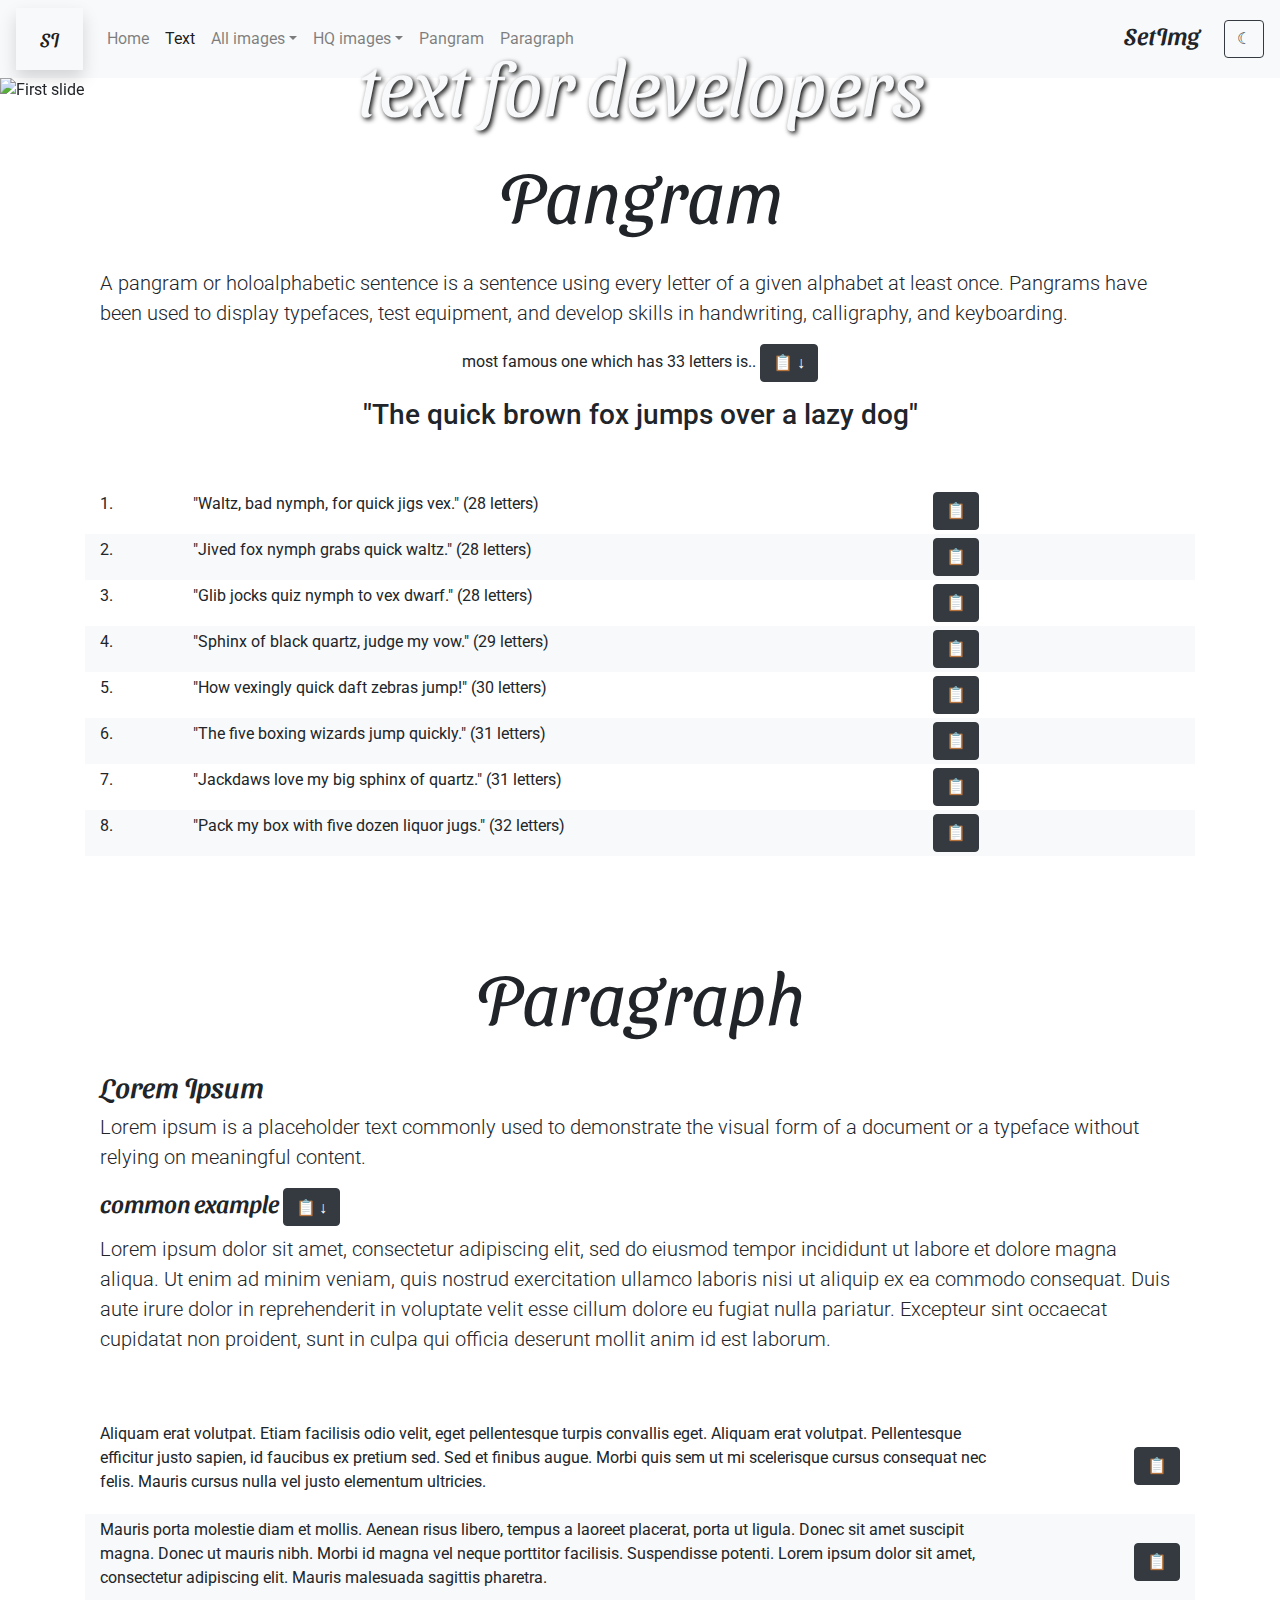
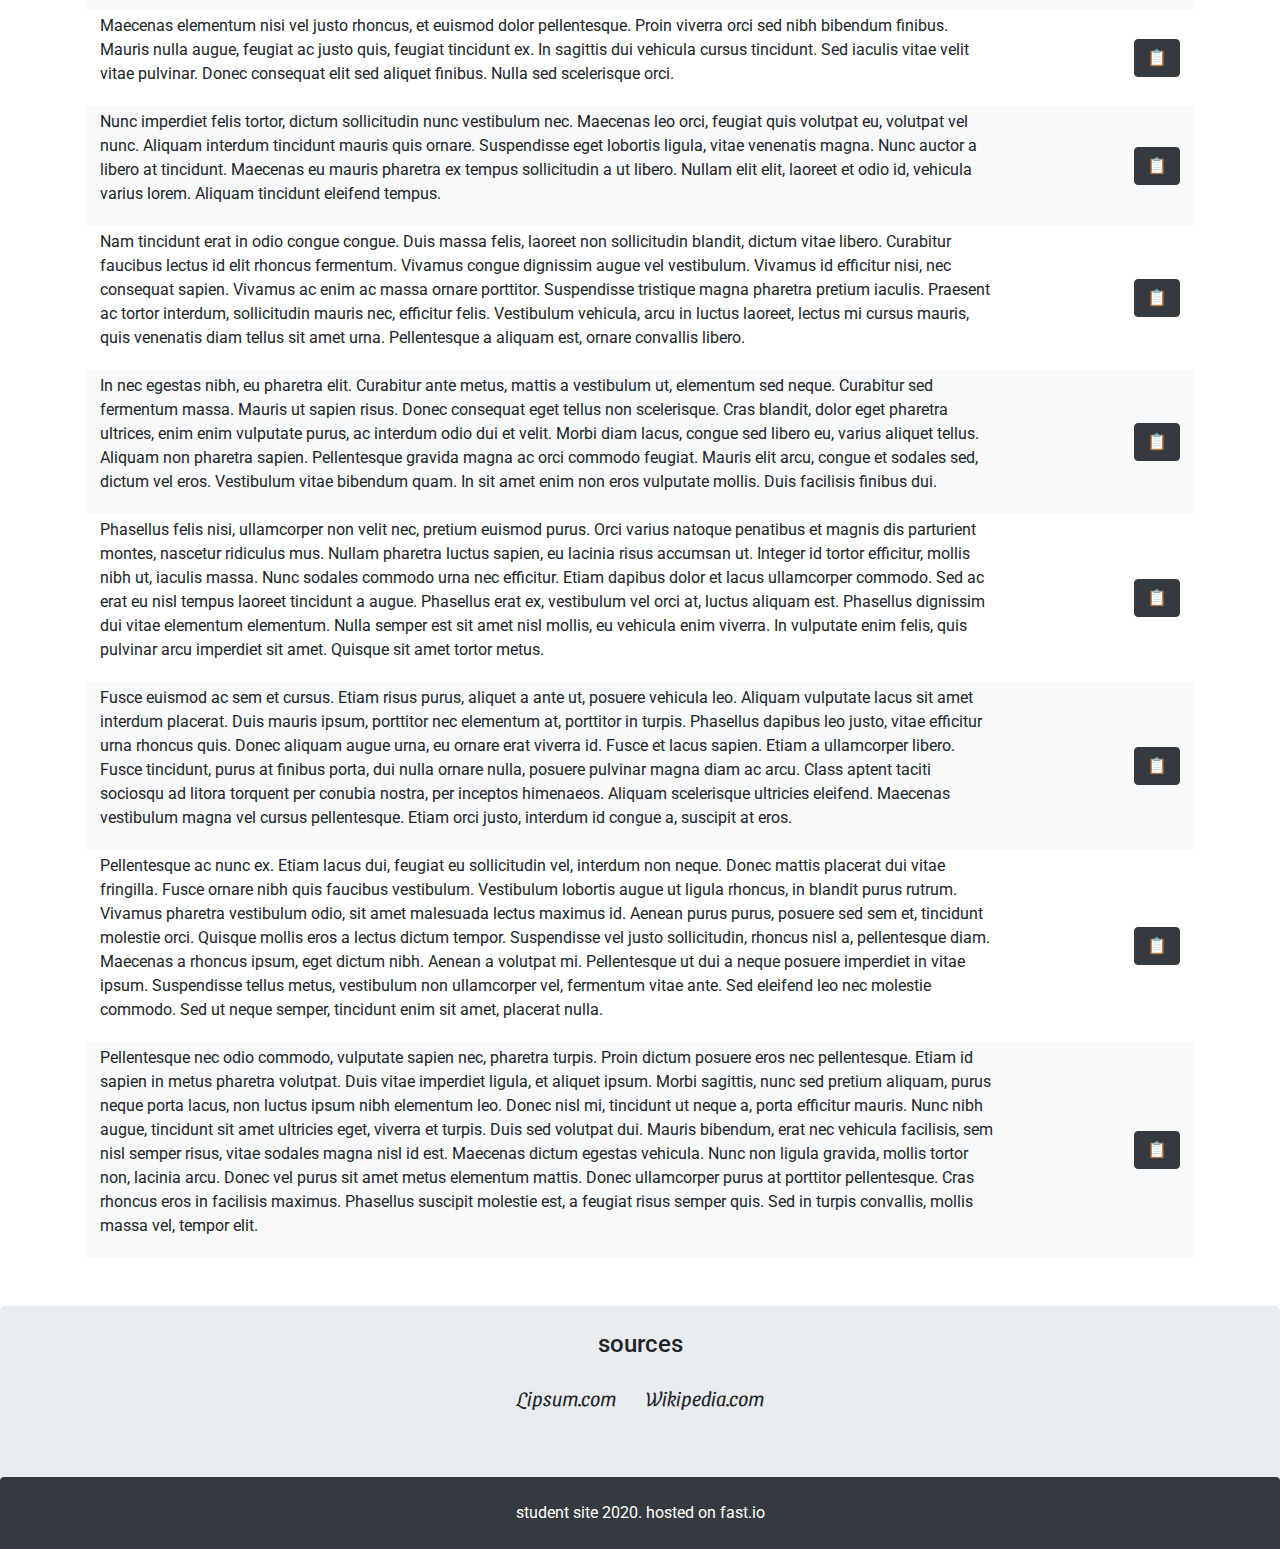
==== settext.html @ 08a80f4d "Add files via upload" ====
<!DOCTYPE html>
<html lang="en">

<head>
    <meta charset="UTF-8">
    <meta name="viewport" content="width=device-width, initial-scale=1.0">

    <!-- CSS -->
    <link rel="stylesheet" href="https://stackpath.bootstrapcdn.com/bootstrap/4.5.2/css/bootstrap.min.css" integrity="sha384-JcKb8q3iqJ61gNV9KGb8thSsNjpSL0n8PARn9HuZOnIxN0hoP+VmmDGMN5t9UJ0Z" crossorigin="anonymous">

    <!-- JS, Popper.js, and jQuery -->
    <script src="https://code.jquery.com/jquery-3.5.1.slim.min.js" integrity="sha384-DfXdz2htPH0lsSSs5nCTpuj/zy4C+OGpamoFVy38MVBnE+IbbVYUew+OrCXaRkfj" crossorigin="anonymous"></script>
    <script src="https://cdn.jsdelivr.net/npm/popper.js@1.16.1/dist/umd/popper.min.js" integrity="sha384-9/reFTGAW83EW2RDu2S0VKaIzap3H66lZH81PoYlFhbGU+6BZp6G7niu735Sk7lN" crossorigin="anonymous"></script>
    <script src="https://stackpath.bootstrapcdn.com/bootstrap/4.5.2/js/bootstrap.min.js" integrity="sha384-B4gt1jrGC7Jh4AgTPSdUtOBvfO8shuf57BaghqFfPlYxofvL8/KUEfYiJOMMV+rV" crossorigin="anonymous"></script>

    <!-- google font Sansita Swashed and Roboto -->
    <link href="https://fonts.googleapis.com/css2?family=Roboto&family=Sansita+Swashed&display=swap" rel="stylesheet">

    <!-- css file -->
    <link href="setimg.css" rel="stylesheet">

    <!-- js file -->
    <script src="setimg.js"></script>

    <!-- browser icon -->
    <link rel="icon" href="images/icon/SI_logo3.png">
    <title>Set Img</title>
</head>

<body class="textpage Roboto">

    <nav id="navbar" class="navbar navbar-expand-md navbar-light bg-light">
        <a class="navbar-brand SanSwas shadow p-3 px-4 " href="#">SI</a>
        <h4 class="SanSwas d-sm-block d-md-none">SetImg</h4>
        <button class="navbar-toggler d-lg-none" type="button" data-toggle="collapse" data-target="#collapsibleNavId" aria-controls="collapsibleNavId" aria-expanded="false" aria-label="Toggle navigation">
            <span class="navbar-toggler-icon"></span>
        </button>
        <div class="collapse navbar-collapse" id="collapsibleNavId">
            <ul class="navbar-nav mr-auto mt-2 mt-lg-0">
                <li class="nav-item">
                    <a class="nav-link" href="index.html">Home</a>
                </li>
                <li class="nav-item active">
                    <a class="nav-link" href="#">Text <span class="sr-only">(current)</span></a>
                </li>
                <li class="nav-item dropdown">
                    <a class="nav-link dropdown-toggle" href="#" id="dropdownId" data-toggle="dropdown" aria-haspopup="true" aria-expanded="false">All images</a>
                    <div class="dropdown-menu animate slideIn" aria-labelledby="dropdownId">
                        <a class="dropdown-item" href="https://setimg.imfast.io/images/flower">flower</a>
                        <a class="dropdown-item" href="https://setimg.imfast.io/images/city">city</a>
                        <a class="dropdown-item" href="https://setimg.imfast.io/images/business">business</a>
                        <a class="dropdown-item" href="https://setimg.imfast.io/images/colour">colour</a>
                        <a class="dropdown-item" href="https://setimg.imfast.io/images/computer">computer</a>
                    </div>
                </li>
                <li class="nav-item dropdown">
                    <a class="nav-link dropdown-toggle" href="#" id="dropdownId" data-toggle="dropdown" aria-haspopup="true" aria-expanded="false">HQ images</a>
                    <div class="dropdown-menu animate slideIn" aria-labelledby="dropdownId">
                        <a class="dropdown-item" href="https://setimg.imfast.io/images/hq/flower">flower</a>
                        <a class="dropdown-item" href="https://setimg.imfast.io/images/hq/city">city</a>
                        <a class="dropdown-item" href="https://setimg.imfast.io/images/hq/business">business</a>
                        <a class="dropdown-item" href="https://setimg.imfast.io/images/hq/colour">colour</a>
                        <a class="dropdown-item" href="https://setimg.imfast.io/images/hq/computer">computer</a>
                    </div>
                </li>
                <li class="nav-item">
                    <a class="nav-link" href="#pangram">Pangram</a>
                </li>
                <li class="nav-item">
                    <a class="nav-link" href="#paragraph">Paragraph</a>
                </li>
            </ul>
            <!-- <form class="form-inline my-2 my-lg-0">
                <input class="form-control mr-sm-2" type="text" placeholder="Search">
                <button class="btn btn-outline-light thelowgrad my-2 my-sm-0" type="submit">Search</button>
            </form> -->
            <h4 class="mr-4 SanSwas d-none d-md-block">SetImg</h4>
            <button id="darkbtn" class="btn btn-outline-dark" onclick="darkMode2()">&#9790;</button>

        </div>
    </nav>
    <div id="carouselId1" class="carousel slide" data-ride="carousel">
        <div class="carousel-inner" role="listbox">
            <div class="carousel-item active">
                <img class="d-block w-100 maxw_home obj-cov" src="images/color scheme1.png" alt="First slide">
            </div>
            <div class="carousel-item">
                <img class="d-block w-100 maxw_home obj-cov" src="images/flower/10.jpg" alt="Second slide">
                <!-- <div class="carousel-caption d-none d-md-block">
                </div> -->
            </div>
            <div class="carousel-item">
                <img class="d-block w-100 maxw_home obj-cov" src="images/city/5.jpg" alt="Second slide">

            </div>
        </div>
        <div class=" centered">
            <h1 class="text-light display-1 SanSwas" style="font-size:6vw;text-shadow: 2px 2px 5px #000000;">text for developers</h1>
        </div>
        <a class="carousel-control-prev" href="#carouselId1" role="button" data-slide="prev">
            <span class="carousel-control-prev-icon" aria-hidden="true"></span>
            <span class="sr-only">Previous</span>
        </a>
        <a class="carousel-control-next" href="#carouselId1" role="button" data-slide="next">
            <span class="carousel-control-next-icon" aria-hidden="true"></span>
            <span class="sr-only">Next</span>
        </a>
    </div>
    <div id="pangram" class="container">
        <div class="container py-5">
            <h1 id="heading" class="SanSwas display-3 center">Pangram</h1><br/>
            <p class="lead">A pangram or holoalphabetic sentence is a sentence using every letter of a given alphabet at least once. Pangrams have been used to display typefaces, test equipment, and develop skills in handwriting, calligraphy, and keyboarding.
            </p>
            <p class="center">most famous one which has 33 letters is.. <button class="btn btn-dark" onclick="copyToClipboard('#pa0')">&#128203; &darr;</button></p>

            <h3 id="pa0" class="center">"The quick brown fox jumps over a lazy dog" </h3>
        </div>
        <div id="set1" class="container">
            <div class="row py-1">
                <div class="col-1">1.</div>
                <div class="col-8" id="tocopy"><span id="pa1">"Waltz, bad nymph, for quick jigs vex."</span> (28 letters)</div>
                <div class="col-3"><button class="btn btn-dark" onclick="copyToClipboard('#pa1')">&#128203;</button></div>
            </div>
            <div name="row1" class="row py-1 bg-light">
                <div class="col-1">2.</div>
                <div class="col-8" id="tocopy"><span id="pa2">"Jived fox nymph grabs quick waltz."</span> (28 letters)</div>
                <div class="col-3"><button class="btn btn-dark" onclick="copyToClipboard('#pa2')">&#128203;</button></div>
            </div>
            <div class="row py-1">
                <div class="col-1">3.</div>
                <div class="col-8" id="tocopy"><span id="pa3">"Glib jocks quiz nymph to vex dwarf."</span> (28 letters)</div>
                <div class="col-3"><button class="btn btn-dark" onclick="copyToClipboard('#pa3')">&#128203;</button></div>
            </div>
            <div name="row1" class="row py-1 bg-light">
                <div class="col-1">4.</div>
                <div class="col-8" id="tocopy"><span id="pa4">"Sphinx of black quartz, judge my vow."</span> (29 letters)</div>
                <div class="col-3"><button class="btn btn-dark" onclick="copyToClipboard('#pa4')">&#128203;</button></div>
            </div>
            <div class="row py-1">
                <div class="col-1">5.</div>
                <div class="col-8" id="tocopy"><span id="pa5">"How vexingly quick daft zebras jump!"</span> (30 letters)</div>
                <div class="col-3"><button class="btn btn-dark" onclick="copyToClipboard('#pa5')">&#128203;</button></div>
            </div>
            <div name="row1" class="row py-1 bg-light">
                <div class="col-1">6.</div>
                <div class="col-8" id="tocopy"><span id="pa6">"The five boxing wizards jump quickly."</span> (31 letters)</div>
                <div class="col-3"><button class="btn btn-dark" onclick="copyToClipboard('#pa6')">&#128203;</button></div>
            </div>
            <div class="row py-1">
                <div class="col-1">7.</div>
                <div class="col-8" id="tocopy"><span id="pa7">"Jackdaws love my big sphinx of quartz."</span> (31 letters)</div>
                <div class="col-3"><button class="btn btn-dark" onclick="copyToClipboard('#pa7')">&#128203;</button></div>
            </div>
            <div name="row1" class="row py-1 bg-light">
                <div class="col-1">8.</div>
                <div class="col-8" id="tocopy"><span id="pa8">"Pack my box with five dozen liquor jugs."</span> (32 letters)</div>
                <div class="col-3"><button class="btn btn-dark" onclick="copyToClipboard('#pa8')">&#128203;</button></div>
            </div>
        </div>
    </div>

    <div id="paragraph" class="container py-5">
        <div class="container py-5">
            <h1 id="heading" class="SanSwas display-3 center">Paragraph</h1><br/>
            <h3 class="SanSwas">Lorem Ipsum</h3>
            <p class="lead">Lorem ipsum is a placeholder text commonly used to demonstrate the visual form of a document or a typeface without relying on meaningful content.</p>
            <h4 class="SanSwas">common example <button class="btn btn-dark" onclick="copyToClipboard('#p0')">&#128203; &darr;</button></h4>

            <p id="p0" class="lead">Lorem ipsum dolor sit amet, consectetur adipiscing elit, sed do eiusmod tempor incididunt ut labore et dolore magna aliqua. Ut enim ad minim veniam, quis nostrud exercitation ullamco laboris nisi ut aliquip ex ea commodo consequat. Duis aute
                irure dolor in reprehenderit in voluptate velit esse cillum dolore eu fugiat nulla pariatur. Excepteur sint occaecat cupidatat non proident, sunt in culpa qui officia deserunt mollit anim id est laborum.
            </p>
        </div>
        <div id="set2" class="container">
            <div class="row py-1">
                <div class="col-10" id="tocopy">
                    <p id="p1">Aliquam erat volutpat. Etiam facilisis odio velit, eget pellentesque turpis convallis eget. Aliquam erat volutpat. Pellentesque efficitur justo sapien, id faucibus ex pretium sed. Sed et finibus augue. Morbi quis sem ut mi scelerisque
                        cursus consequat nec felis. Mauris cursus nulla vel justo elementum ultricies.</p>
                </div>
                <div class="col-2 right align-self-center"><button class="btn btn-dark" onclick="copyToClipboard('#p1')">&#128203;</button></div>
            </div>
            <div name="row1" class="row py-1 bg-light">
                <div class="col-10" id="tocopy">
                    <p id="p2">Mauris porta molestie diam et mollis. Aenean risus libero, tempus a laoreet placerat, porta ut ligula. Donec sit amet suscipit magna. Donec ut mauris nibh. Morbi id magna vel neque porttitor facilisis. Suspendisse potenti. Lorem ipsum
                        dolor sit amet, consectetur adipiscing elit. Mauris malesuada sagittis pharetra.</p>
                </div>
                <div class="col-2 right align-self-center"><button class="btn btn-dark" onclick="copyToClipboard('#p2')">&#128203;</button></div>
            </div>
            <div class="row py-1">
                <div class="col-10" id="tocopy">
                    <p id="p3">Maecenas elementum nisi vel justo rhoncus, et euismod dolor pellentesque. Proin viverra orci sed nibh bibendum finibus. Mauris nulla augue, feugiat ac justo quis, feugiat tincidunt ex. In sagittis dui vehicula cursus tincidunt. Sed
                        iaculis vitae velit vitae pulvinar. Donec consequat elit sed aliquet finibus. Nulla sed scelerisque orci.</p>
                </div>
                <div class="col-2 right align-self-center"><button class="btn btn-dark" onclick="copyToClipboard('#p3')">&#128203;</button></div>
            </div>
            <div name="row1" class="row py-1 bg-light">
                <div class="col-10" id="tocopy">
                    <p id="p4">Nunc imperdiet felis tortor, dictum sollicitudin nunc vestibulum nec. Maecenas leo orci, feugiat quis volutpat eu, volutpat vel nunc. Aliquam interdum tincidunt mauris quis ornare. Suspendisse eget lobortis ligula, vitae venenatis
                        magna. Nunc auctor a libero at tincidunt. Maecenas eu mauris pharetra ex tempus sollicitudin a ut libero. Nullam elit elit, laoreet et odio id, vehicula varius lorem. Aliquam tincidunt eleifend tempus.</p>
                </div>
                <div class="col-2 right align-self-center"><button class="btn btn-dark" onclick="copyToClipboard('#p4')">&#128203;</button></div>
            </div>
            <div class="row py-1">
                <div class="col-10" id="tocopy">
                    <p id="p5">Nam tincidunt erat in odio congue congue. Duis massa felis, laoreet non sollicitudin blandit, dictum vitae libero. Curabitur faucibus lectus id elit rhoncus fermentum. Vivamus congue dignissim augue vel vestibulum. Vivamus id efficitur
                        nisi, nec consequat sapien. Vivamus ac enim ac massa ornare porttitor. Suspendisse tristique magna pharetra pretium iaculis. Praesent ac tortor interdum, sollicitudin mauris nec, efficitur felis. Vestibulum vehicula, arcu in luctus
                        laoreet, lectus mi cursus mauris, quis venenatis diam tellus sit amet urna. Pellentesque a aliquam est, ornare convallis libero.</p>
                </div>
                <div class="col-2 right align-self-center"><button class="btn btn-dark" onclick="copyToClipboard('#p5')">&#128203;</button></div>
            </div>
            <div name="row1" class="row py-1 bg-light">
                <div class="col-10" id="tocopy">
                    <p id="p6">In nec egestas nibh, eu pharetra elit. Curabitur ante metus, mattis a vestibulum ut, elementum sed neque. Curabitur sed fermentum massa. Mauris ut sapien risus. Donec consequat eget tellus non scelerisque. Cras blandit, dolor eget
                        pharetra ultrices, enim enim vulputate purus, ac interdum odio dui et velit. Morbi diam lacus, congue sed libero eu, varius aliquet tellus. Aliquam non pharetra sapien. Pellentesque gravida magna ac orci commodo feugiat. Mauris
                        elit arcu, congue et sodales sed, dictum vel eros. Vestibulum vitae bibendum quam. In sit amet enim non eros vulputate mollis. Duis facilisis finibus dui.</p>
                </div>
                <div class="col-2 right align-self-center"><button class="btn btn-dark" onclick="copyToClipboard('#p6')">&#128203;</button></div>
            </div>
            <div class="row py-1">
                <div class="col-10" id="tocopy">
                    <p id="p7">Phasellus felis nisi, ullamcorper non velit nec, pretium euismod purus. Orci varius natoque penatibus et magnis dis parturient montes, nascetur ridiculus mus. Nullam pharetra luctus sapien, eu lacinia risus accumsan ut. Integer id
                        tortor efficitur, mollis nibh ut, iaculis massa. Nunc sodales commodo urna nec efficitur. Etiam dapibus dolor et lacus ullamcorper commodo. Sed ac erat eu nisl tempus laoreet tincidunt a augue. Phasellus erat ex, vestibulum vel
                        orci at, luctus aliquam est. Phasellus dignissim dui vitae elementum elementum. Nulla semper est sit amet nisl mollis, eu vehicula enim viverra. In vulputate enim felis, quis pulvinar arcu imperdiet sit amet. Quisque sit amet tortor
                        metus.
                    </p>
                </div>
                <div class="col-2 right align-self-center"><button class="btn btn-dark" onclick="copyToClipboard('#p7')">&#128203;</button></div>
            </div>
            <div name="row1" class="row py-1 bg-light">
                <div class="col-10" id="tocopy">
                    <p id="p8">Fusce euismod ac sem et cursus. Etiam risus purus, aliquet a ante ut, posuere vehicula leo. Aliquam vulputate lacus sit amet interdum placerat. Duis mauris ipsum, porttitor nec elementum at, porttitor in turpis. Phasellus dapibus leo
                        justo, vitae efficitur urna rhoncus quis. Donec aliquam augue urna, eu ornare erat viverra id. Fusce et lacus sapien. Etiam a ullamcorper libero. Fusce tincidunt, purus at finibus porta, dui nulla ornare nulla, posuere pulvinar
                        magna diam ac arcu. Class aptent taciti sociosqu ad litora torquent per conubia nostra, per inceptos himenaeos. Aliquam scelerisque ultricies eleifend. Maecenas vestibulum magna vel cursus pellentesque. Etiam orci justo, interdum
                        id congue a, suscipit at eros.</p>
                </div>
                <div class="col-2 right align-self-center"><button class="btn btn-dark" onclick="copyToClipboard('#p8')">&#128203;</button></div>
            </div>
            <div class="row py-1">
                <div class="col-10" id="tocopy">
                    <p id="p9">Pellentesque ac nunc ex. Etiam lacus dui, feugiat eu sollicitudin vel, interdum non neque. Donec mattis placerat dui vitae fringilla. Fusce ornare nibh quis faucibus vestibulum. Vestibulum lobortis augue ut ligula rhoncus, in blandit
                        purus rutrum. Vivamus pharetra vestibulum odio, sit amet malesuada lectus maximus id. Aenean purus purus, posuere sed sem et, tincidunt molestie orci. Quisque mollis eros a lectus dictum tempor. Suspendisse vel justo sollicitudin,
                        rhoncus nisl a, pellentesque diam. Maecenas a rhoncus ipsum, eget dictum nibh. Aenean a volutpat mi. Pellentesque ut dui a neque posuere imperdiet in vitae ipsum. Suspendisse tellus metus, vestibulum non ullamcorper vel, fermentum
                        vitae ante. Sed eleifend leo nec molestie commodo. Sed ut neque semper, tincidunt enim sit amet, placerat nulla.</p>
                </div>
                <div class="col-2 right align-self-center"><button class="btn btn-dark" onclick="copyToClipboard('#p9')">&#128203;</button></div>
            </div>
            <div name="row1" class="row py-1 bg-light">
                <div class="col-10" id="tocopy">
                    <p id="p10">Pellentesque nec odio commodo, vulputate sapien nec, pharetra turpis. Proin dictum posuere eros nec pellentesque. Etiam id sapien in metus pharetra volutpat. Duis vitae imperdiet ligula, et aliquet ipsum. Morbi sagittis, nunc sed pretium
                        aliquam, purus neque porta lacus, non luctus ipsum nibh elementum leo. Donec nisl mi, tincidunt ut neque a, porta efficitur mauris. Nunc nibh augue, tincidunt sit amet ultricies eget, viverra et turpis. Duis sed volutpat dui. Mauris
                        bibendum, erat nec vehicula facilisis, sem nisl semper risus, vitae sodales magna nisl id est. Maecenas dictum egestas vehicula. Nunc non ligula gravida, mollis tortor non, lacinia arcu. Donec vel purus sit amet metus elementum
                        mattis. Donec ullamcorper purus at porttitor pellentesque. Cras rhoncus eros in facilisis maximus. Phasellus suscipit molestie est, a feugiat risus semper quis. Sed in turpis convallis, mollis massa vel, tempor elit.</p>
                </div>
                <div class="col-2 right align-self-center"><button class="btn btn-dark" onclick="copyToClipboard('#p10')">&#128203;</button></div>
            </div>
        </div>
    </div>
    <div id="source" name="row1" class="jumbotron mb-0 pt-4 center">
        <div class="container">
            <h4 class="pb-3">sources</h4>
            <div class="d-flex justify-content-around SanSwas lead">
                <div class="row">
                    <div class="col">Lipsum.com</div>
                    <div class="col">Wikipedia.com</div>
                </div>
            </div>
        </div>
    </div>

    <div class="Roboto center text-white bg-dark py-4 rounded-top" style="height: auto;"> student site 2020. hosted on fast.io </div>
    <script>
        var mode = getCookie("mode");
        if (mode == "1") {
            setTimeout(darkMode2, 300);

        } else {

        }
    </script>
</body>

</html>
---- setimg.css ----
* {
    margin-top: 0;
    box-sizing: border-box;
}

html {
    scroll-behavior: smooth;
}

.Roboto {
    font-family: 'Roboto', sans-serif;
}

.SanSwas {
    font-family: 'Sansita Swashed', cursive;
}

.m_color {
    border: 1px solid #851E3E;
    color: #851E3E;
}

.thebackgrad {
    background-image: linear-gradient(to left, #851E3E, #061E3E);
}

.thelowgrad {
    background-color: #851E3E;
}

.thehighgrad {
    background-color: #061E3E;
}

.maxw_home {
    max-height: 500px;
}

.obj-cov {
    object-fit: cover;
}

.center {
    text-align: center;
}

.left {
    text-align: left;
}

.right {
    text-align: right;
}

.text-over-img {
    position: relative;
    top: -250px;
}

.centered {
    position: absolute;
    top: 40%;
    left: 50%;
    transform: translate(-50%, -50%);
}

.animate {
    animation-duration: 0.3s;
    -webkit-animation-duration: 0.3s;
    animation-fill-mode: both;
    -webkit-animation-fill-mode: both;
}

@keyframes slideIn {
    0% {
        transform: translateY(1rem);
        opacity: 0;
    }
    100% {
        transform: translateY(0rem);
        opacity: 1;
    }
    0% {
        transform: translateY(1rem);
        opacity: 0;
    }
}

.slideIn {
    -webkit-animation-name: slideIn;
    animation-name: slideIn;
}

.black-mode {
    background-color: #000000!important;
    color: white;
}

.dark-mode {
    background-color: #1B1B1B;
    color: white;
}

@media (max-width:576px) {
    #heading {
        font-size: 3rem;
    }
}

.w-wrap {
    word-wrap: break-word;
}
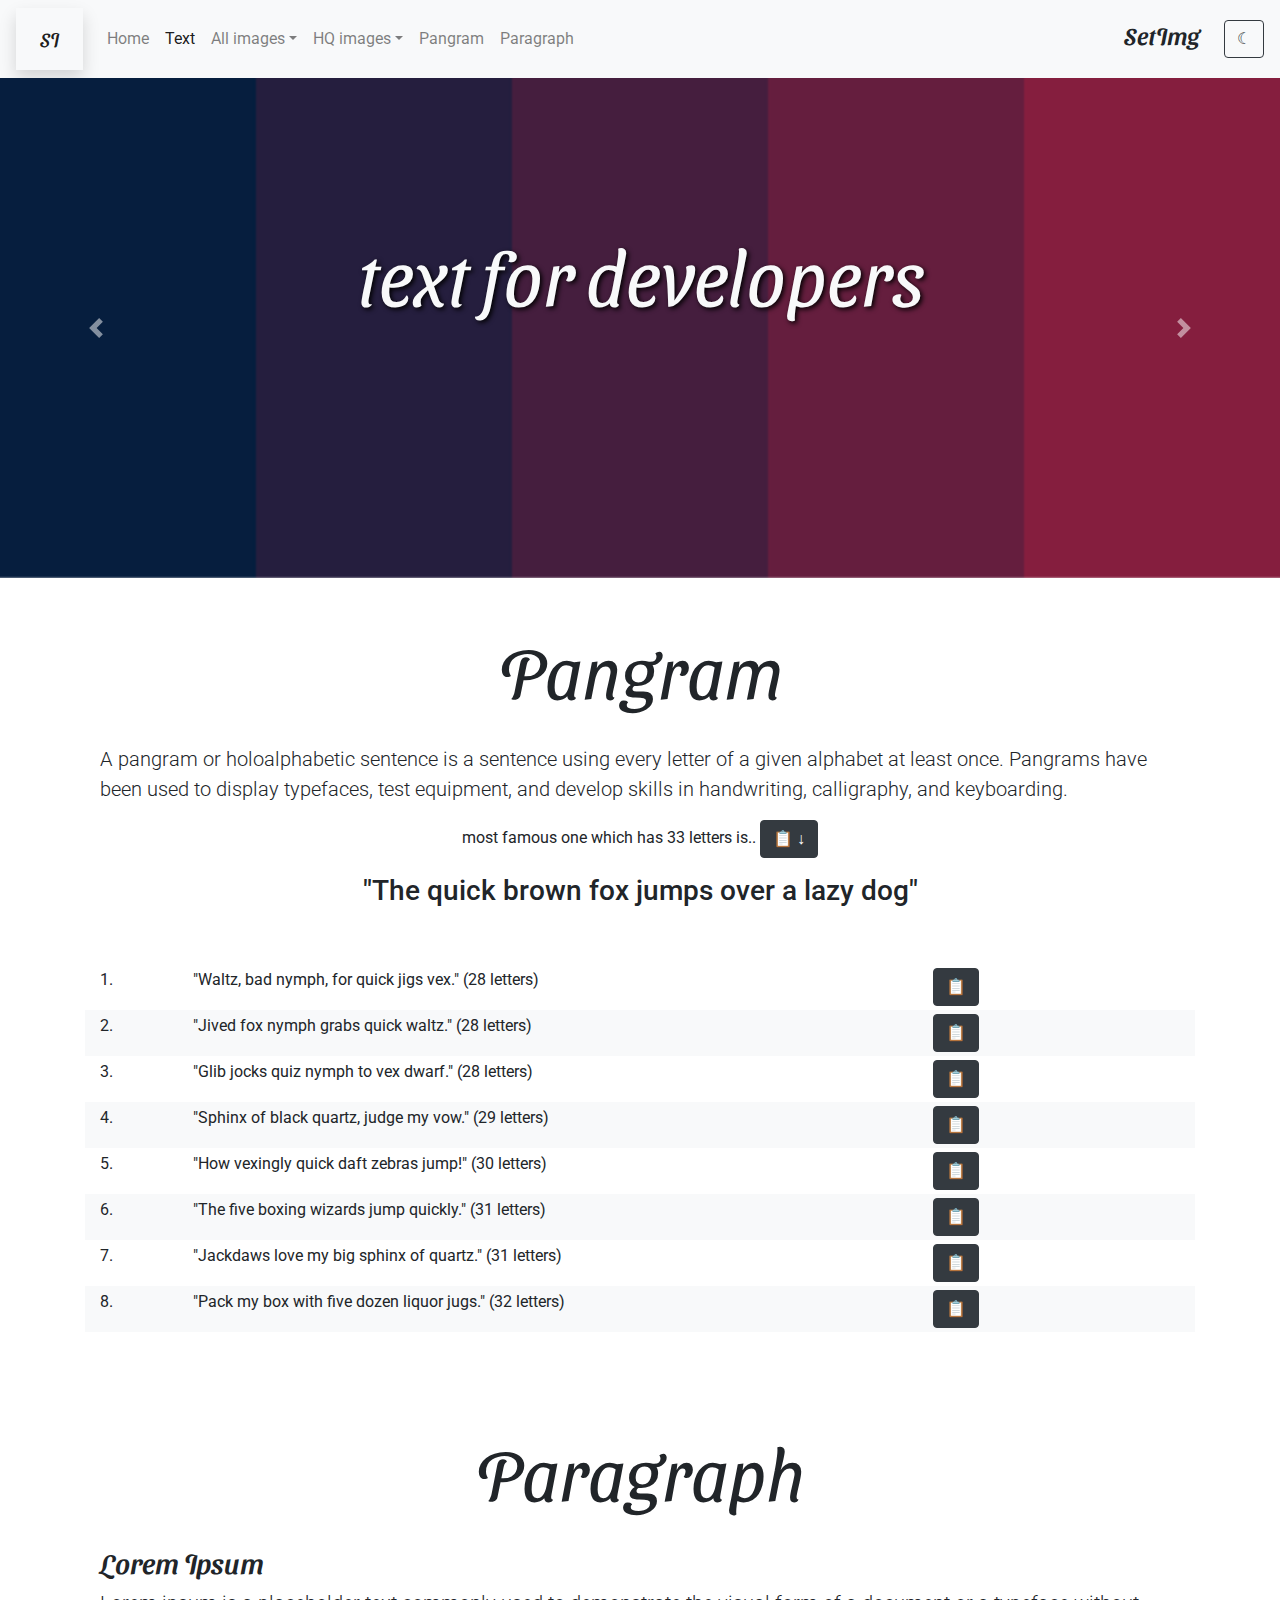
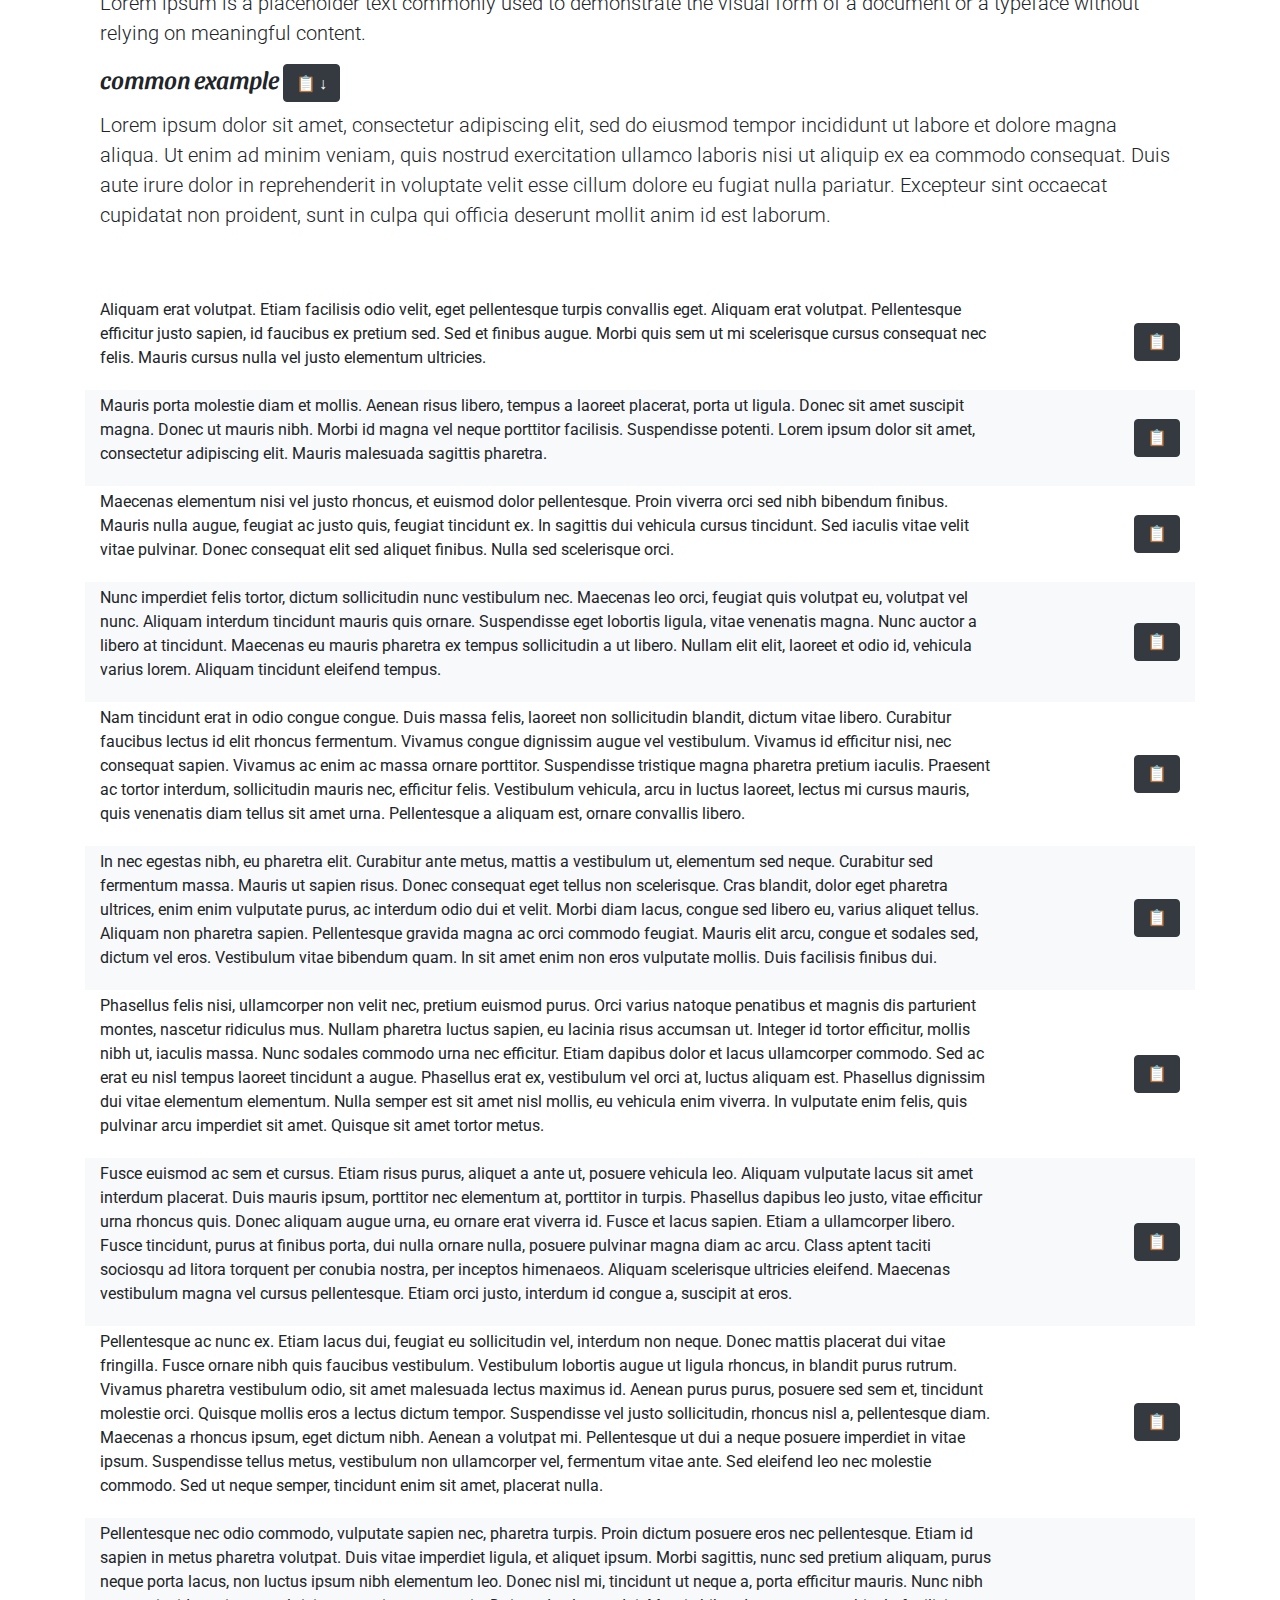
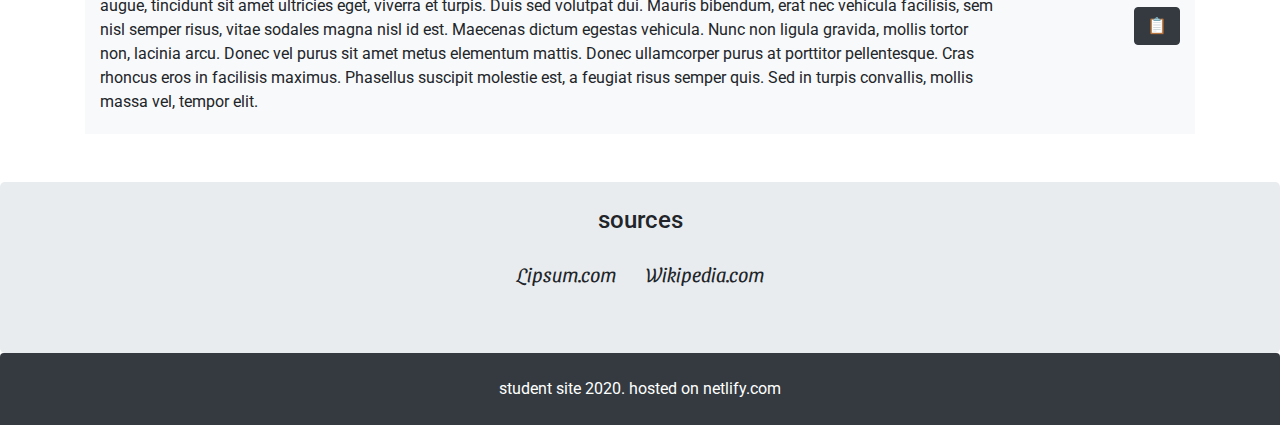
==== commit dd31fc00: "commit3" ====
--- a/settext.html
+++ b/settext.html
@@ -266,7 +266,7 @@
         </div>
     </div>
 
-    <div class="Roboto center text-white bg-dark py-4 rounded-top" style="height: auto;"> student site 2020. hosted on fast.io </div>
+    <div class="Roboto center text-white bg-dark py-4 rounded-top" style="height: auto;"> student site 2020. hosted on netlify.com </div>
     <script>
         var mode = getCookie("mode");
         if (mode == "1") {
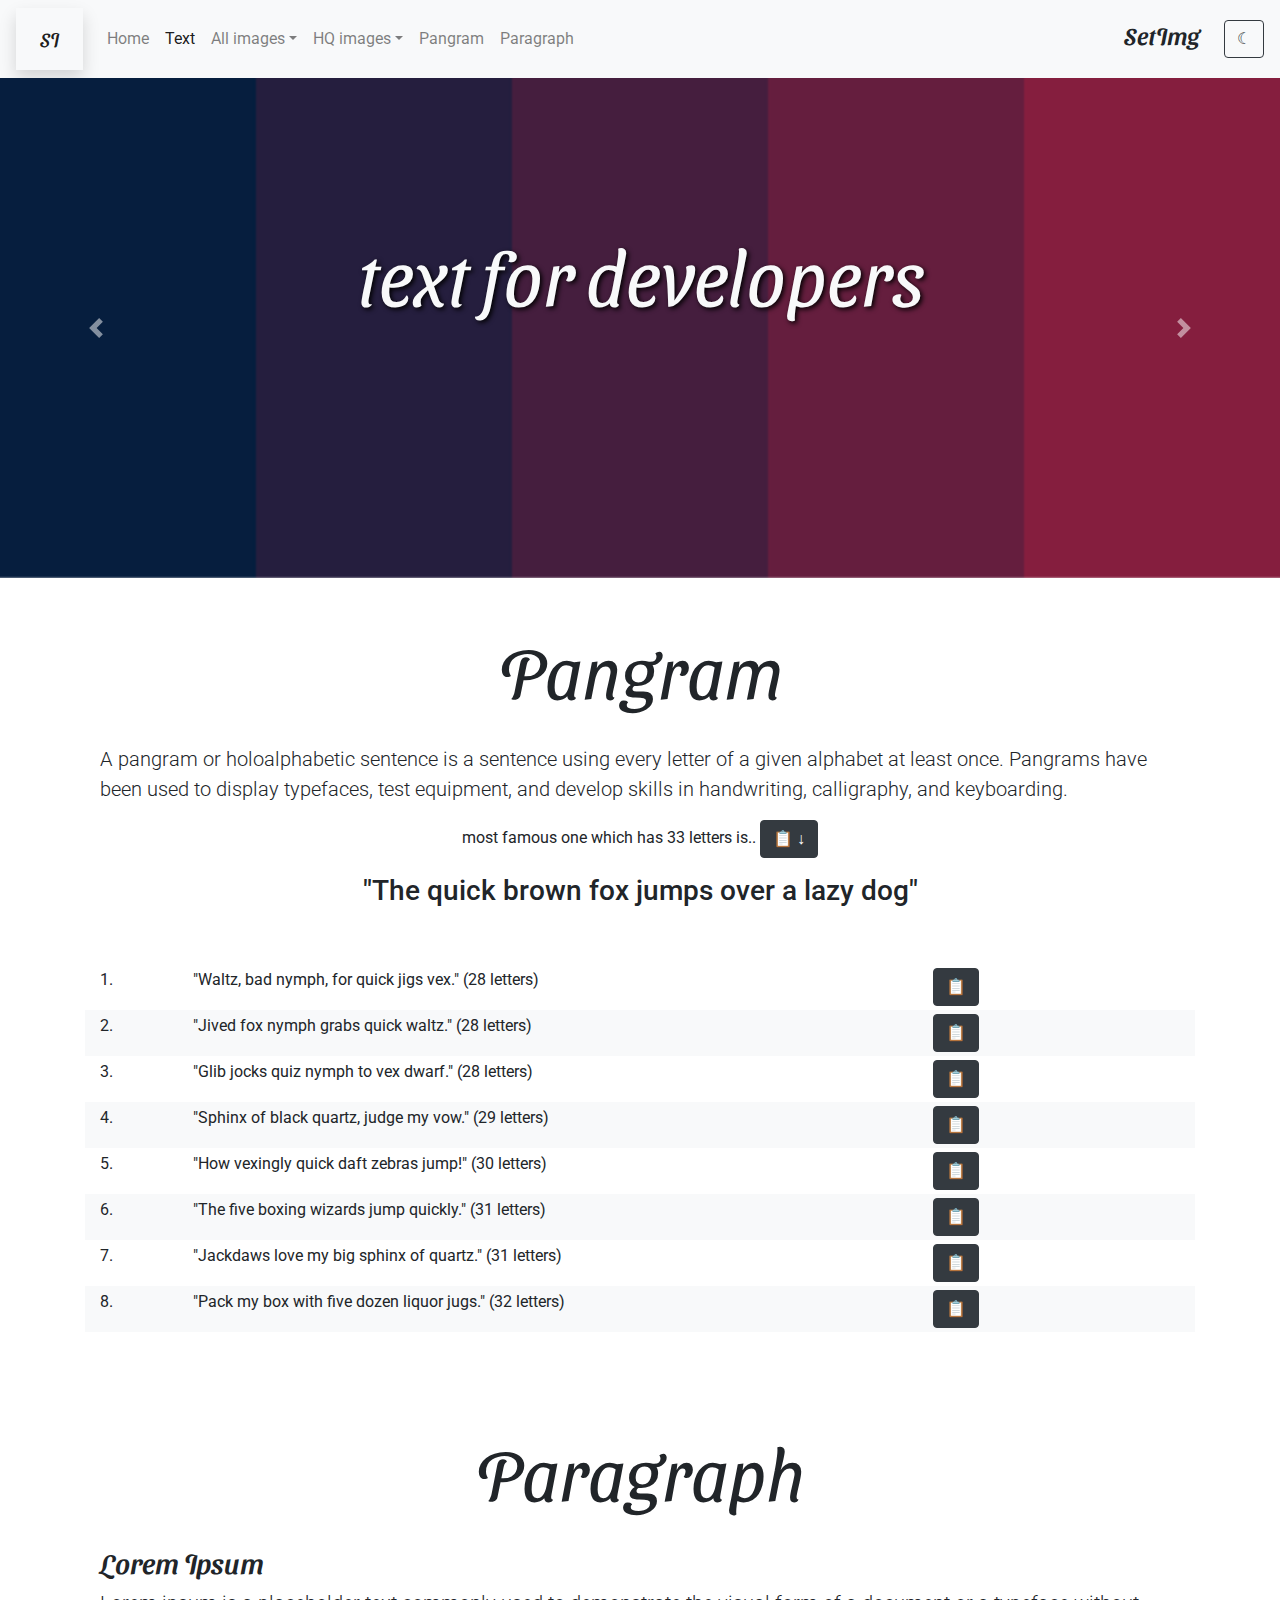
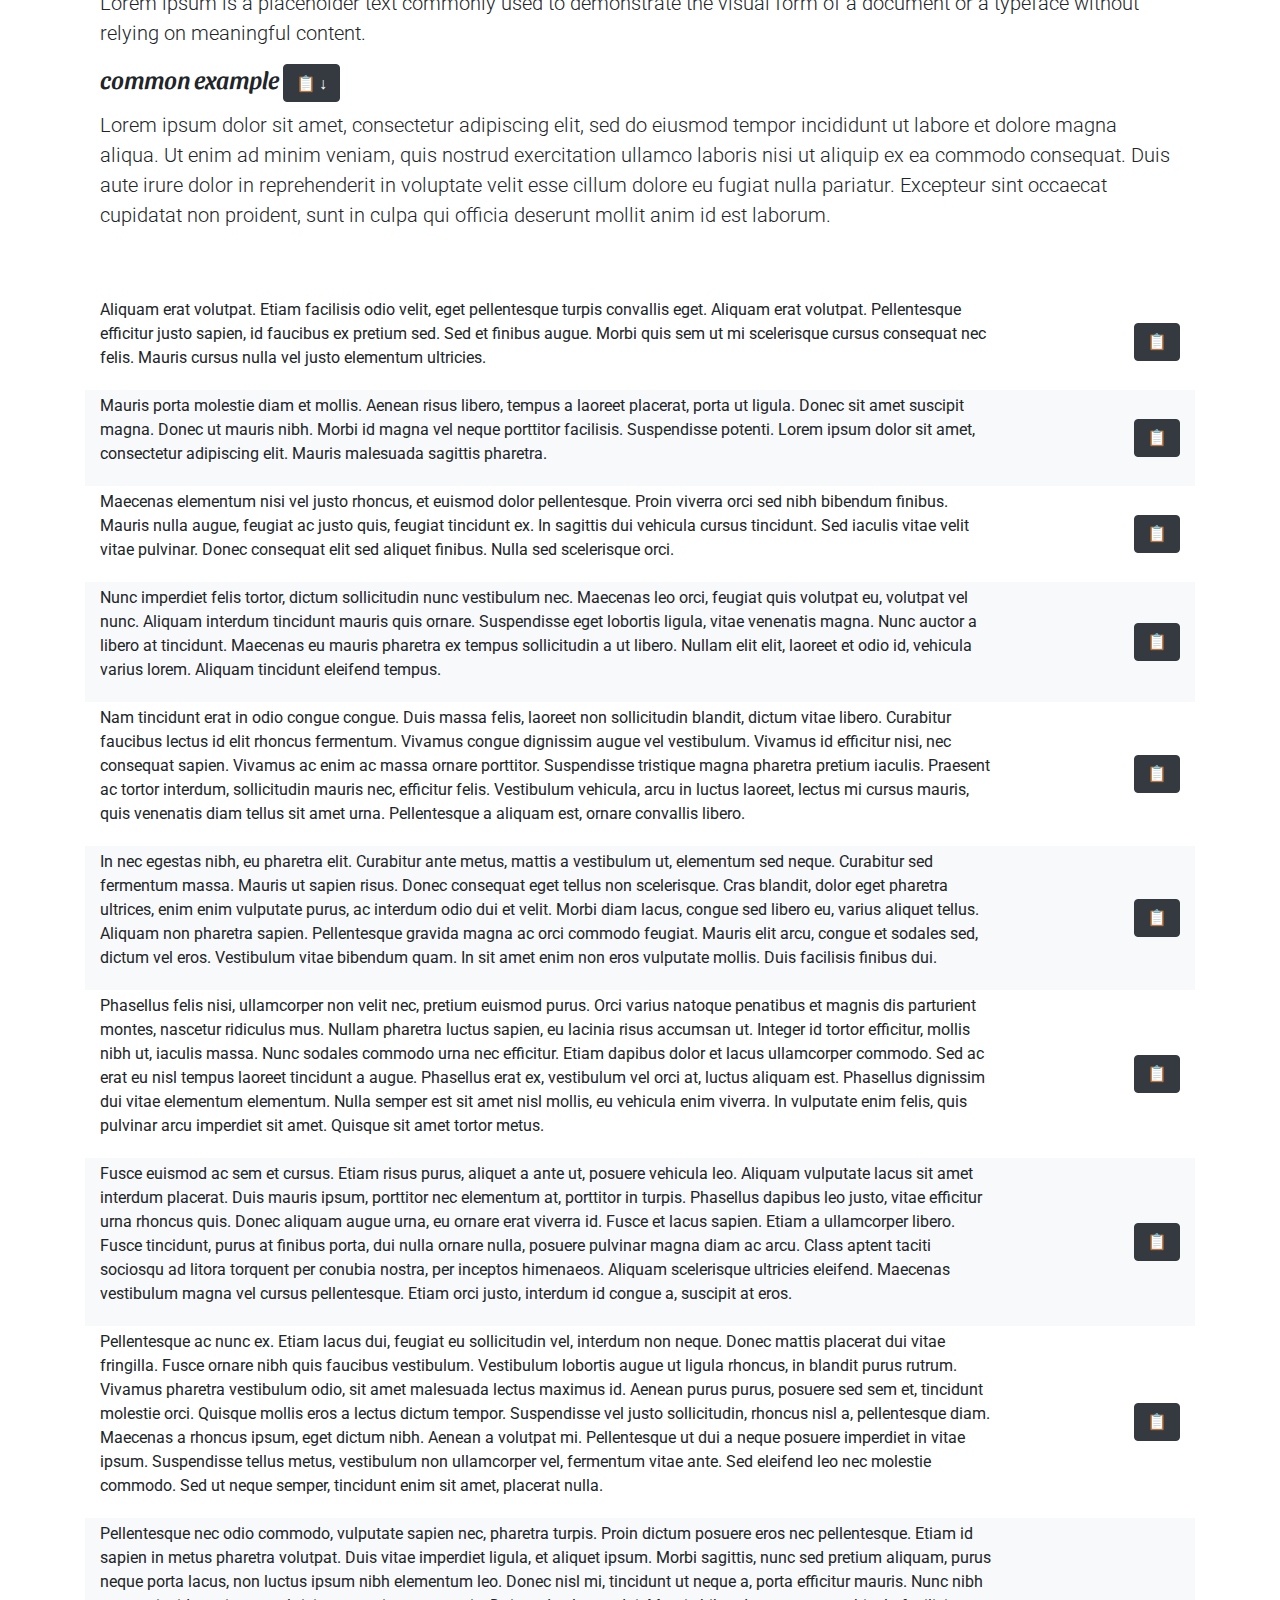
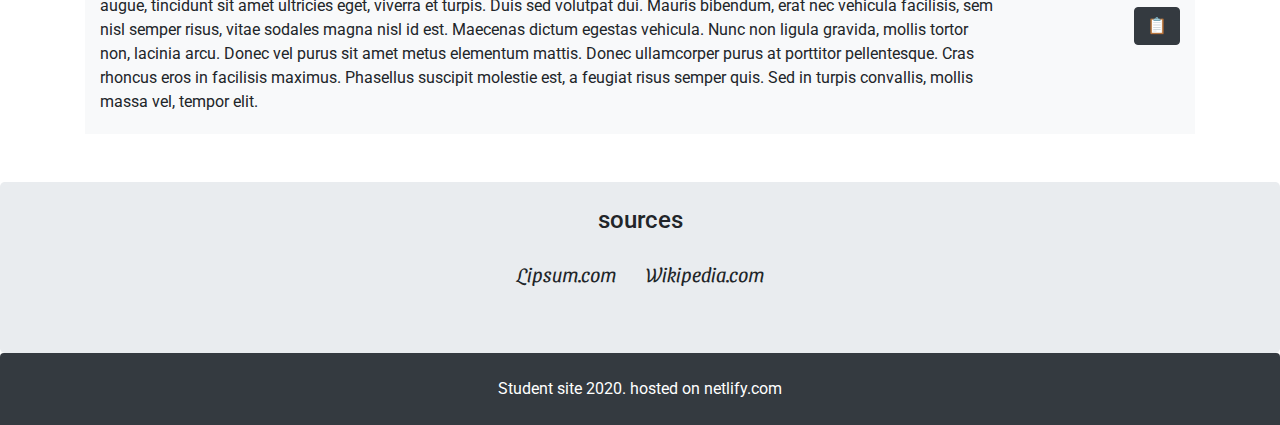
==== commit 6fbafd17: "commit5" ====
--- a/settext.html
+++ b/settext.html
@@ -266,7 +266,7 @@
         </div>
     </div>
 
-    <div class="Roboto center text-white bg-dark py-4 rounded-top" style="height: auto;"> student site 2020. hosted on netlify.com </div>
+    <div class="Roboto center text-white bg-dark py-4 rounded-top" style="height: auto;"> Student site 2020. hosted on netlify.com </div>
     <script>
         var mode = getCookie("mode");
         if (mode == "1") {
